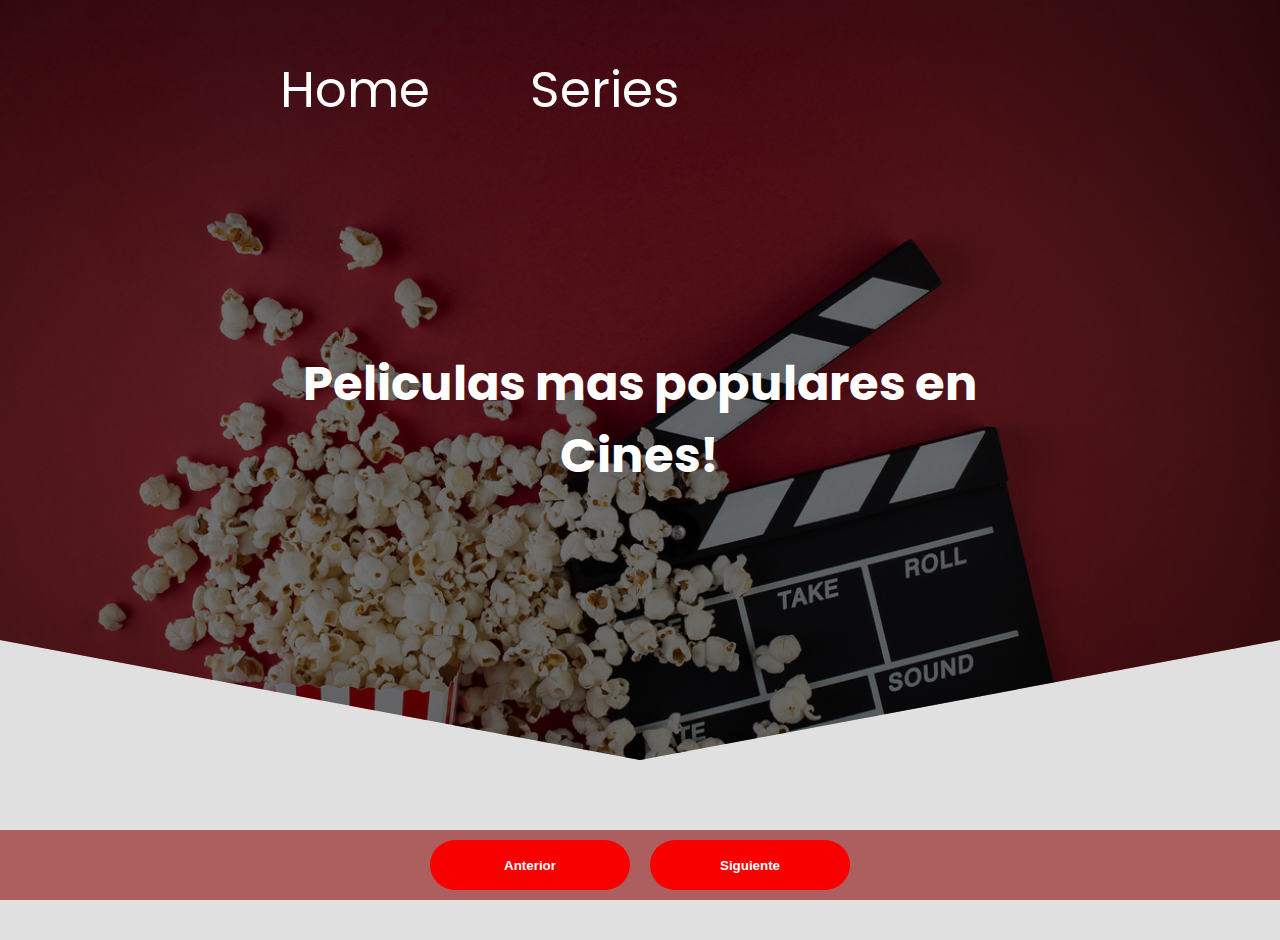
==== assets/movies.html @ 24063954 "order" ====
<!DOCTYPE html>
<html lang="en">
    <head>
        <meta charset="UTF-8">
        <meta http-equiv="X-UA-Compatible" content="IE=edge">
        <meta name="viewport" content="width=device-width, initial-scale=1.0">
        <link rel="preconnect" href="https://fonts.googleapis.com">
        <link rel="preconnect" href="https://fonts.gstatic.com" crossorigin>
        <link href="https://fonts.googleapis.com/css2?family=Poppins:wght@300&display=swap" rel="stylesheet">
        <link rel="stylesheet" href="./css/styles.css">
        <title>Peliculas</title>
    </head>
    <body>
        
        <header class="hero" id="start">

            <nav class="nav container">          
                
                <ul class="nav__link nav__link--menu">
                    
                    <li class="nav__items">
                        <a href="index.html" class="nav__links">Home</a>
                    </li>

                    <li class="nav__items">
                        <a href="series.html" class="nav__links">Series</a>
                    </li>

                </ul>

            </nav>

            <section class="hero__container container">
                <h1 class="hero__title">Peliculas mas populares en Cines!</h1>
            </section>

        </header>
        
        <div class="container" id="container"></div>

        <div class="pag">
            <button id="btnBack">Anterior</button>
            <button id="btnNext">Siguiente</button>
        </div>

        <script src="./js/movie.js"></script>
    </body>
</html>
---- assets/css/styles.css ----
* {
	margin: 0;
	padding: 0;
	box-sizing: border-box;
    font-family: 'Poppins', sans-serif;
}

body {
	
	background: #e0e0e0;
	color: #1d1d1d;
}

.container {
	width: 90%;
	max-width: 1000px;
	margin: 40px auto 100px auto;

	display: grid;
	grid-template-columns: repeat(4, 1fr);
	gap: 40px;
}

.container .movie {
	text-align: center;
}

.container .movie .title {
	font-size: 16px;
	font-weight: 600;
}

.container .movie .poster {
	width: 100%;
	margin-bottom: 10px;
	border-radius: 15px;
}

/* Pagination */
.pag {
	position: fixed;
	bottom: 0;
	background: #ad5f5f;
	width: 100%;
	display: flex;
	justify-content: center;
	gap: 20px;
	padding: 10px;
}

.pag button {
	cursor: pointer;
	border: none;
	display: flex;
	align-items: center;
	justify-content: center;
	text-align: center;
	height: 50px;
	width: 200px;
	background: #f90000;
	color: #fff;
	border-radius: 100px;
	font-family: 'Montserrat', sans-serif;
	font-weight: 600;
	transition: .3s ease all;
}

.pag button:hover {
	background: #137c32;
}

.hero {
    width: 100%;
    height: 100vh;
    min-height: 600px;
    max-height: 800px;
    position: relative;
    display: grid;
    grid-template-rows: 100px 1fr;
    color: #fff;
    justify-content: center;
}

.hero::before {
    content: "";
    position: absolute;
    top: 0;
    left: 0;
    width: 100%;
    height: 100%;
    background-image: linear-gradient(180deg, #0000008c 0%, #0000008c 100%), url('../img/peliculas.jpg');
    background-size: cover;
    clip-path: polygon(0 0, 100% 0, 100% 80%, 50% 95%, 0 80%);
    z-index: -1;
}

/* Nav */ 
.nav {
    --padding-container:0;
    height: 100%;
    display: flex;
    align-items: center;
}

.nav__title{
    font-weight: 300;
}

.nav__link {
    margin-right: auto;
    padding: 0;
    font-size:50px;
    display: grid;
    grid-auto-flow: column;
    grid-auto-columns: max-content;
    gap: 2em;
}

.nav__items {
    list-style: none;
}

.nav__links {
    color: #fff;
    text-decoration: none;
}

.nav__menu{
    margin-left: auto;
    cursor: pointer;
    display: none
}

.nav__img{
    display: block;
    width: 30px;
}

.nav__close {
    display: var(--show, none);
}

/* Title */ 
.hero__title {
    font-size: 3rem;
}
.hero__container {
    max-width: 800px;
    --padding-container: 0;
    display: flex;
    grid-auto-rows: max-content;
    align-content: center;
    gap: 1em;
    text-align: center;
    align-items: center;
    justify-content: center;
}

.modal{
    position: fixed;
    top: 0;
    left: 0;
    right: 0;
    bottom: 0;
    background-color: #1d1d1dbd;
    display:flex;
    opacity: 0;
    pointer-events: none;
}

.modal--show{
    opacity: 1;
    pointer-events: unset;
    
}

.modal__container{
    margin: auto;
    width: 90%;
    max-width:600px;
    max-height: 90%;
    border-radius: 6px;
    padding: 3em 2.5em;
    background-color: #fff;
    display:grid;
    gap:1em;
    place-items: center;
    grid-auto-columns: 100%;
}

.modal__title{
    font-size: 2.5rem;
}

.modal__img{
   width:90%;
   max-width:300px; 
}

.modal__close{
    text-decoration: none;
    color: #fff;
    background-color: #ad5f5f;
    padding: 1em 3em;
    border-radius: 6px;
    display: inline-block;
    font-weight: 300;
    transition: background-color .3s;
}

.modal__close:hover{
    color:#ad5f5f;
    background-color:#fff;
}
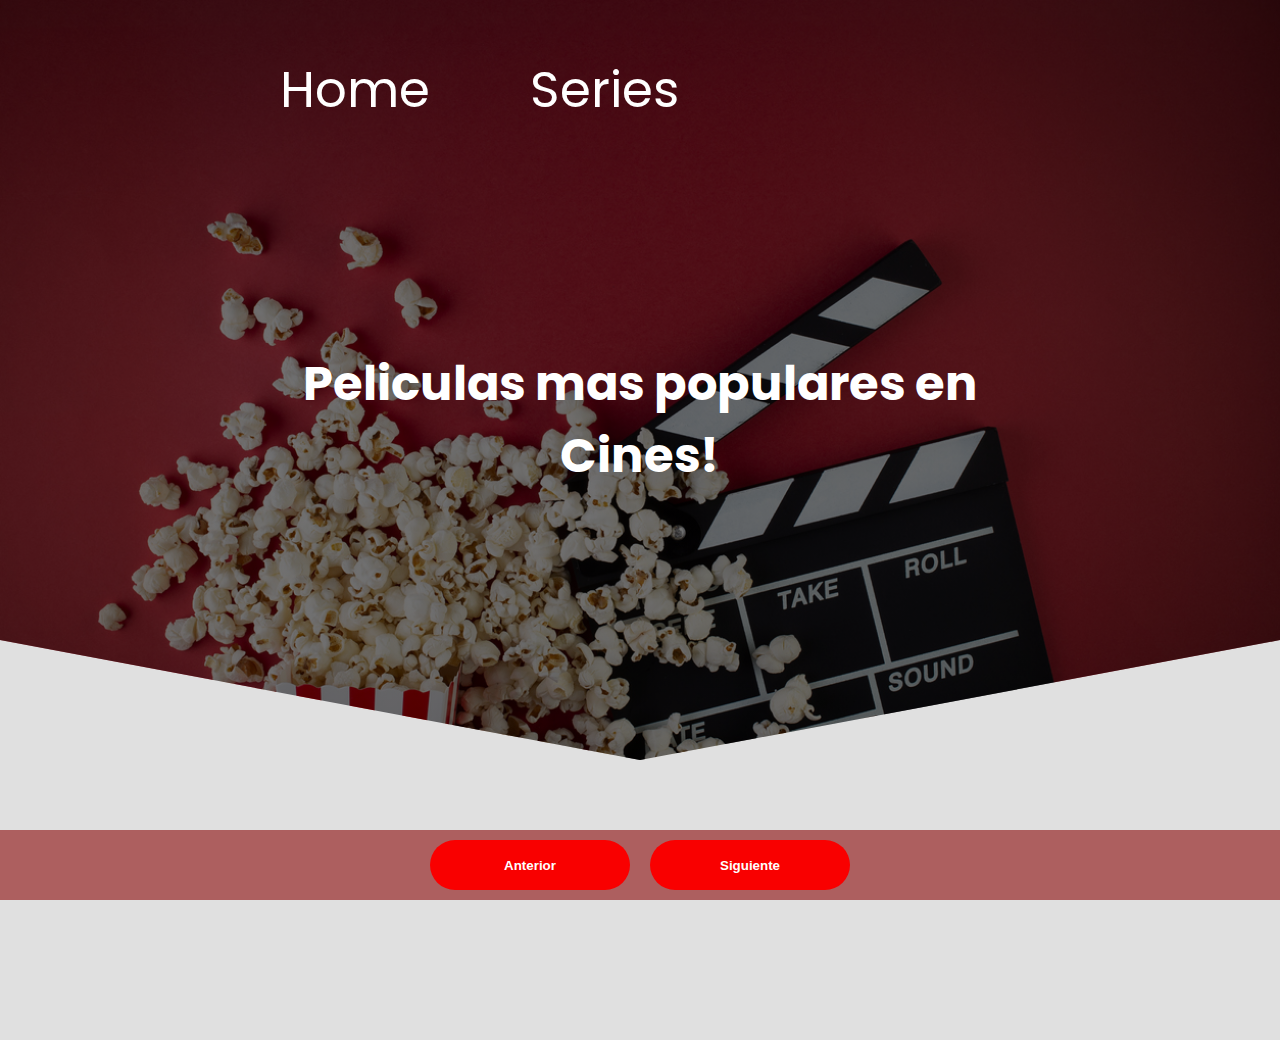
==== commit 5748040d: "change" ====
--- a/assets/movies.html
+++ b/assets/movies.html
@@ -37,6 +37,7 @@
         </header>
         
         <div class="container" id="container"></div>
+        <div class="container" id="container_show"></div>
 
         <div class="pag">
             <button id="btnBack">Anterior</button>
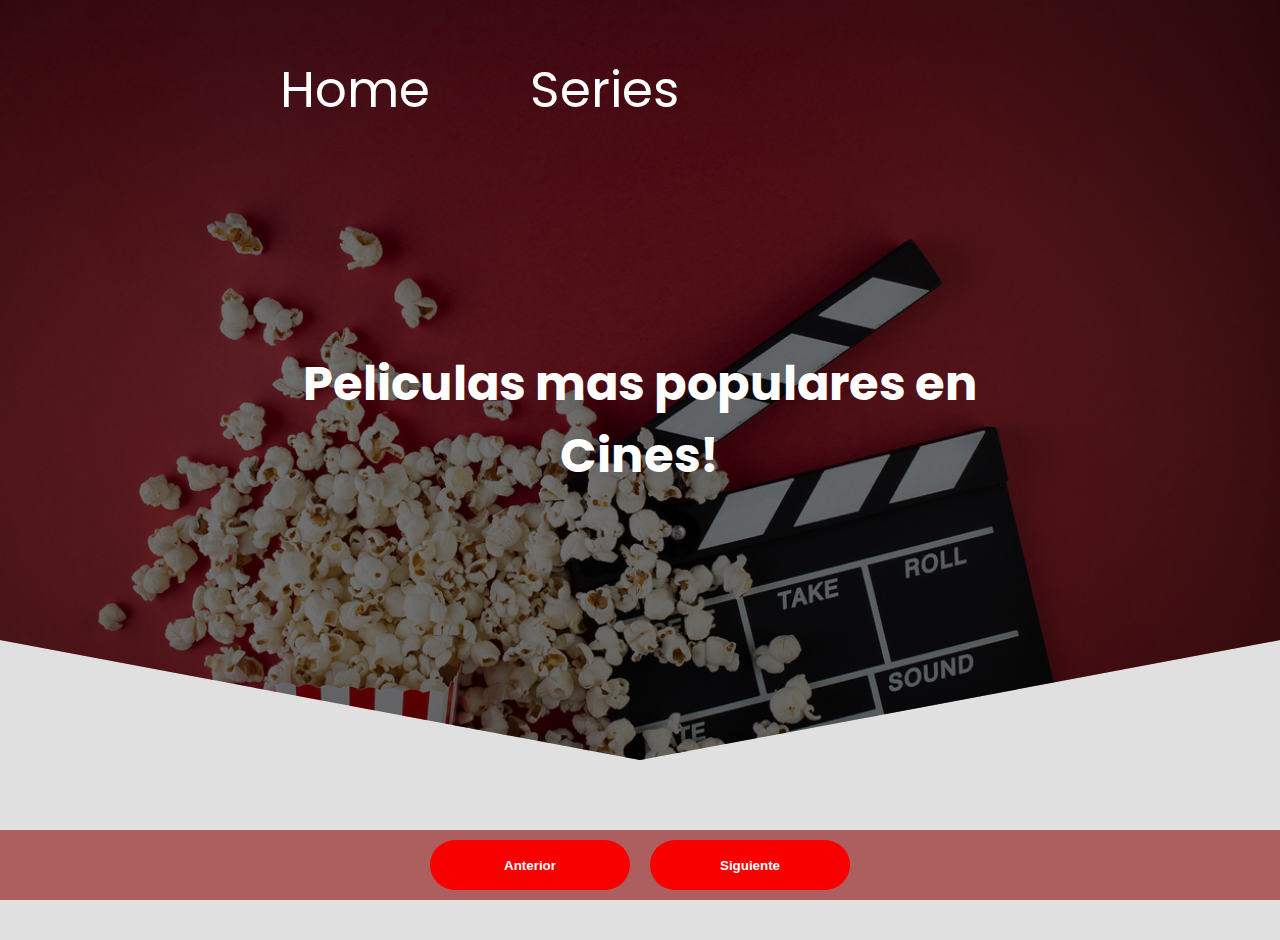
==== commit c5629422: "final changes" ====
--- a/assets/movies.html
+++ b/assets/movies.html
@@ -37,7 +37,7 @@
         </header>
         
         <div class="container" id="container"></div>
-        <div class="container" id="container_show"></div>
+        <div class="modal" id="container_show"></div>
 
         <div class="pag">
             <button id="btnBack">Anterior</button>
--- a/assets/css/styles.css
+++ b/assets/css/styles.css
@@ -156,59 +156,141 @@
     justify-content: center;
 }
 
-.modal{
-    position: fixed;
+/* Modal */
+.modal {
+    display: none; /* Hidden by default */
+    position: fixed; /* Stay in place */
+    z-index: 1; /* Sit on top */
+    padding-top: 100px; /* Location of the box */
+    left: 0;
     top: 0;
-    left: 0;
-    right: 0;
+    width: 100%; /* Full width */
+    height: 100%; /* Full height */
+    overflow: auto; /* Enable scroll if needed */
+    background-color: rgb(0,0,0); /* Fallback color */
+    background-color: rgba(0,0,0,0.4); /* Black w/ opacity */
+}
+
+/* Modal Content */
+.modal-content {
+    position: relative;
+    background-color: #fefefe;
+    margin: auto;
+    padding: 0;
+    border: 1px solid #888;
+    width: 30%;
+    box-shadow: 0 4px 8px 0 rgba(0,0,0,0.2),0 6px 20px 0 rgba(0,0,0,0.19);
+    -webkit-animation-name: animatetop;
+    -webkit-animation-duration: 0.4s;
+    animation-name: animatetop;
+    animation-duration: 0.4s
+}
+
+.modal-content2 {
+    position: relative;
+    background-color: #fefefe;
+    margin: auto;
+    padding: 0;
+    border: 1px solid #888;
+    width: 100%;
+    box-shadow: 0 4px 8px 0 rgba(0,0,0,0.2),0 6px 20px 0 rgba(0,0,0,0.19);
+    -webkit-animation-name: animatetop;
+    -webkit-animation-duration: 0.4s;
+    animation-name: animatetop;
+    animation-duration: 0.4s
+}
+
+/* Add Animation */
+@-webkit-keyframes animatetop {
+    from {top:-300px; opacity:0} 
+    to {top:0; opacity:1}
+}
+
+@keyframes animatetop {
+    from {top:-300px; opacity:0}
+    to {top:0; opacity:1}
+    }
+
+/* The Close Button */
+.close {
+    color: white;
+    float: right;
+    font-size: 28px;
+    font-weight: bold;
+}
+
+.close:hover,
+.close:focus {
+    color: #000;
+    text-decoration: none;
+    cursor: pointer;
+}
+
+.modal-header {
+    padding: 2px 16px;
+    background-color: #ffffff;
+    color: black;
+    height:40px;
+}
+
+.modal-body {
+    padding: 2px 20px;
+    display: flex;
+}
+
+.column{
+    display: grid;
+    text-align: center;
+}
+
+.column .title{
+    font-weight: bold;
+    font-size: 45px;
+}
+.row2{
+    background-image: url("https://image.tmdb.org/t/p/w500/${backdrop_path}");
+}
+.green{
+    color:lightgreen;
+    font-weight: bold;
+    font-size: larger;
+}
+.orange{
+    color:orange;
+    font-weight: bold;
+    font-size: larger;
+    
+}
+.red{
+    color:red;
+    font-weight: bold;
+    font-size: larger;
+}
+
+
+.modal-footer {
+    padding: 2px 16px;
+    background-color: #5cb85c;
+    color: white;
+}
+
+.btn{
     bottom: 0;
-    background-color: #1d1d1dbd;
-    display:flex;
-    opacity: 0;
-    pointer-events: none;
-}
-
-.modal--show{
-    opacity: 1;
-    pointer-events: unset;
-    
-}
-
-.modal__container{
-    margin: auto;
-    width: 90%;
-    max-width:600px;
-    max-height: 90%;
-    border-radius: 6px;
-    padding: 3em 2.5em;
-    background-color: #fff;
-    display:grid;
-    gap:1em;
-    place-items: center;
-    grid-auto-columns: 100%;
-}
-
-.modal__title{
-    font-size: 2.5rem;
-}
-
-.modal__img{
-   width:90%;
-   max-width:300px; 
-}
-
-.modal__close{
-    text-decoration: none;
-    color: #fff;
-    background-color: #ad5f5f;
-    padding: 1em 3em;
-    border-radius: 6px;
-    display: inline-block;
-    font-weight: 300;
-    transition: background-color .3s;
-}
-
-.modal__close:hover{
-    color:#ad5f5f;
-    background-color:#fff;
-}+    background: #ff0000;
+    gap: 20px;
+    padding: 9px;
+    font-weight: bold;
+}
+
+.trailer{
+    bottom: 0;
+    background: green;
+    gap: 11px;
+    padding: 5px;
+    font-weight: bold;
+    margin: 10px;
+    height: 30px;
+    width: 150px;
+    justify-self: center;
+}
+
